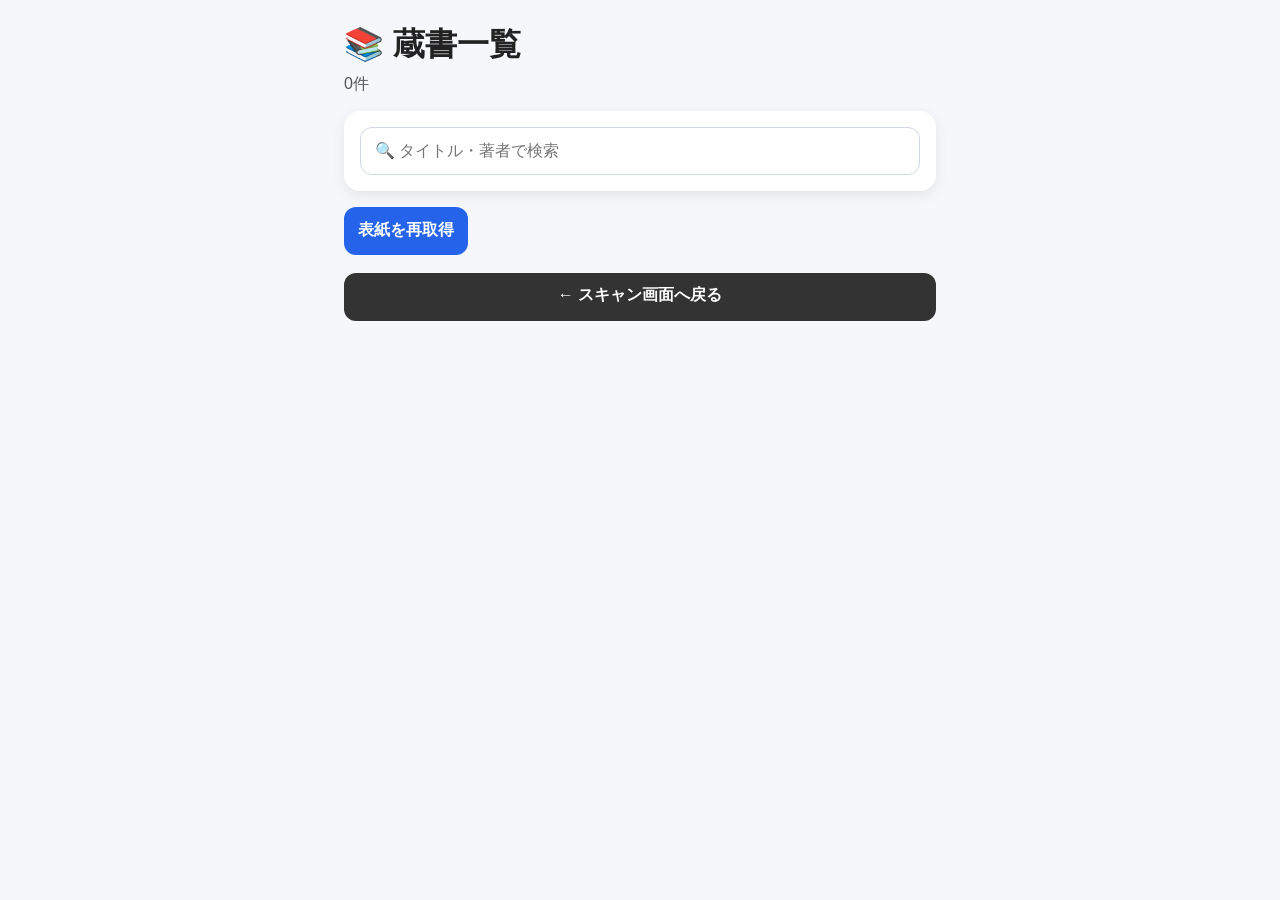
==== books.html @ 6c3b1f43 "機能追加 ・表紙等書籍情報を更新する機能追加" ====
<!DOCTYPE html>
<html lang="ja">
<head>
  <meta charset="UTF-8">
  <meta name="viewport" content="width=device-width, initial-scale=1.0, viewport-fit=cover">
  <title>蔵書一覧</title>
  <link rel="stylesheet" href="css/style.css">
</head>
<body>
  <main class="container">
    <header class="page-header">
      <h1>📚 蔵書一覧</h1>
      <p id="count" class="count-text"></p>
    </header>

    <section class="search-box">
      <input type="text" id="searchInput" placeholder="🔍 タイトル・著者で検索">
    </section>

    <div class="list-actions">
      <button id="refreshCoversBtn" class="primary-btn">表紙を再取得</button>
    </div>

    <div id="bookList" class="grid"></div>

    <nav class="bottom-nav">
      <a href="index.html" class="link-btn">← スキャン画面へ戻る</a>
    </nav>
    <!-- 削除確認モーダル -->
    <div id="confirmModal" class="modal" style="display:none;">
      <div class="modal-card">
        <p id="modalMessage" class="modal-text"></p>

        <div class="modal-actions">
          <button id="cancelBtn" class="secondary-btn">キャンセル</button>
          <button id="confirmBtn" class="danger-btn">削除する</button>
        </div>
      </div>
    </div>
    <div id="toast" class="toast" style="display:none;"></div>
  </main>

  <script src="js/storage.js"></script>
  <script src="js/api.js"></script>
  <script>
    const container = document.getElementById("bookList");
    let books = getBooks();
    const searchInput = document.getElementById("searchInput");
    const countEl = document.getElementById("count");
    const modal = document.getElementById("confirmModal");
    const modalMessage = document.getElementById("modalMessage");
    const confirmBtn = document.getElementById("confirmBtn");
    const cancelBtn = document.getElementById("cancelBtn");
    const toast = document.getElementById("toast");
    const refreshCoversBtn = document.getElementById("refreshCoversBtn");

    let targetIsbn = null;

    function highlight(text, keyword) {
      if (!keyword) return text;

      const escaped = keyword.replace(/[.*+?^${}()|[\]\\]/g, "\\$&");
      const regex = new RegExp(`(${escaped})`, "gi");
      return text.replace(regex, "<mark>$1</mark>");
    }

    function getFallbackImage() {
      return (
        "data:image/svg+xml;utf8," +
        encodeURIComponent(`
          <svg xmlns="http://www.w3.org/2000/svg" width="120" height="160">
            <rect width="100%" height="100%" fill="#e5e7eb"/>
            <text x="50%" y="50%" dominant-baseline="middle" text-anchor="middle"
              font-size="14" fill="#6b7280">NO IMAGE</text>
          </svg>
        `)
      );
    }

    refreshCoversBtn.onclick = async () => {
      await refreshBookCovers();
    };

    confirmBtn.onclick = () => {
      if (!targetIsbn) return;

      deleteBook(targetIsbn);
      modal.style.display = "none";
      targetIsbn = null;

      showToast("削除しました");
      refreshBooks();
    };

    cancelBtn.onclick = () => {
      modal.style.display = "none";
      targetIsbn = null;
    };

    modal.onclick = (e) => {
      if (e.target === modal) {
        modal.style.display = "none";
        targetIsbn = null;
      }
    };

    function showToast(message) {
      toast.textContent = message;
      toast.style.display = "block";

      requestAnimationFrame(() => {
        toast.classList.add("show");
      });

      setTimeout(() => {
        toast.classList.remove("show");

        setTimeout(() => {
          toast.style.display = "none";
        }, 200);
      }, 1200);
    }

    async function refreshBookCovers() {
      refreshCoversBtn.disabled = true;
      refreshCoversBtn.textContent = "再取得中...";

      books = getBooks();

      let updatedCount = 0;

      for (let i = 0; i < books.length; i++) {
        const book = books[i];

        if (!book.isbn || !isBookISBN(book.isbn)) continue;

        try {
          const fetched = await fetchBook(book.isbn);

          if (!fetched) continue;

          const nextTitle = fetched.title || book.title || "タイトル不明";
          const nextAuthor = fetched.author || book.author || "著者不明";
          const nextThumbnail = fetched.thumbnail || book.thumbnail || "";

          const changed =
            nextTitle !== (book.title || "") ||
            nextAuthor !== (book.author || "") ||
            nextThumbnail !== (book.thumbnail || "");

          if (changed) {
            book.title = nextTitle;
            book.author = nextAuthor;
            book.thumbnail = nextThumbnail;
            updatedCount++;
          }
        } catch (e) {
          console.error(`表紙再取得エラー: ${book.isbn}`, e);
        }
      }

      saveBooks(books);
      refreshBooks();

      refreshCoversBtn.disabled = false;
      refreshCoversBtn.textContent = "表紙を再取得";

      if (updatedCount > 0) {
        showToast(`${updatedCount}件更新しました`);
      } else {
        showToast("更新できる表紙はありませんでした");
      }
    }

    function refreshBooks() {
      books = getBooks();

      const keyword = searchInput.value.toLowerCase();

      const filtered = books.filter(book =>
        (book.title || "").toLowerCase().includes(keyword) ||
        (book.author || "").toLowerCase().includes(keyword)
      );

      renderBooks(filtered);
    }

    refreshBooks();

    searchInput.addEventListener("input", () => {
      refreshBooks();
    });

    function renderBooks(list) {
      container.innerHTML = "";
      countEl.textContent = `${list.length}件`;

      const keyword = searchInput.value;

      list.forEach(book => {
        const card = document.createElement("div");
        card.className = "card book-card";

        const cover = document.createElement("img");
        cover.className = "book-cover";
        cover.src = book.thumbnail || getFallbackImage();
        cover.alt = `${book.title || "書籍"} の表紙`;

        const content = document.createElement("div");
        content.className = "book-card-body";

        const title = document.createElement("h3");
        const author = document.createElement("p");
        const meta = document.createElement("p");
        const status = document.createElement("p");

        title.innerHTML = highlight(book.title || "タイトル不明", keyword);
        author.innerHTML = highlight(book.author || "著者不明", keyword);

        meta.className = "meta-text";
        meta.textContent = `ISBN: ${book.isbn}`;

        if (book.loan) {
          status.textContent = `貸出中：${book.loan.user} (${book.loan.date})`;
          status.className = "loan";
        } else {
          status.textContent = "所蔵中";
          status.className = "available";
        }

        const actionRow = document.createElement("div");
        actionRow.className = "card-action-row";

        if (book.loan) {
          const returnBtn = document.createElement("button");
          returnBtn.textContent = "返却";
          returnBtn.className = "primary-btn";
          returnBtn.onclick = () => {
            returnBook(book.isbn);

            showToast(`「${book.title}」を返却しました`);
            refreshBooks();
          };
          actionRow.appendChild(returnBtn);
        } else {
          const loanBtn = document.createElement("button");
          loanBtn.textContent = "貸出";
          loanBtn.className = "secondary-btn";
          loanBtn.onclick = () => {
            const user = prompt("貸出相手の名前を入力");
            if (!user) return;

            loanBook(book.isbn, user);

            showToast(`「${book.title}」を貸出しました`);
            refreshBooks();
          };
          actionRow.appendChild(loanBtn);
        }

        const delBtn = document.createElement("button");
        delBtn.textContent = "削除";
        delBtn.className = "danger-btn";
        delBtn.onclick = () => {
          modalMessage.textContent = `「${book.title}」を削除しますか？`;
          modal.style.display = "flex";
          targetIsbn = book.isbn;
        };
        actionRow.appendChild(delBtn);

        content.appendChild(title);
        content.appendChild(author);
        content.appendChild(meta);
        content.appendChild(status);
        content.appendChild(actionRow);

        card.appendChild(cover);
        card.appendChild(content);

        container.appendChild(card);
      });
    }
  </script>
</body>
</html>
---- css/style.css ----
* {
  box-sizing: border-box;
}

html {
  font-size: 16px;
}

body {
  margin: 0;
  font-family: sans-serif;
  background: #f5f7fb;
  color: #222;
}

.container {
  width: 100%;
  max-width: 640px;
  margin: 0 auto;
  padding: 16px;
  padding-bottom: 32px;
}

.page-header {
  margin-bottom: 16px;
}

.page-header h1 {
  margin: 0 0 8px;
  font-size: 1.8rem;
  line-height: 1.3;
}

.subtext,
.count-text {
  margin: 0;
  font-size: 1rem;
  color: #555;
}

.scanner-card,
.card,
.search-box {
  background: #fff;
  border-radius: 16px;
  padding: 16px;
  box-shadow: 0 4px 14px rgba(0, 0, 0, 0.08);
}

.scanner-card {
  margin-bottom: 16px;
}

.camera-wrap {
  position: relative;
  width: 100%;
  margin-bottom: 16px;
}

#camera {
  display: block;
  width: 100%;
  max-height: 35vh;
  height: auto;
  object-fit: cover;
  border-radius: 12px;
  background: #000;
}

.scan-overlay {
  position: absolute;
  inset: 0;
  border-radius: 12px;
  pointer-events: none;
  background: linear-gradient(rgba(0, 0, 0, 0.28), rgba(0, 0, 0, 0.28));
}

.scan-guide {
  position: absolute;
  left: 50%;
  top: 50%;
  width: 84%;
  max-width: 420px;
  height: 18%;
  min-height: 70px;
  transform: translate(-50%, -50%);
  border-radius: 12px;
  box-shadow:
    0 0 0 9999px rgba(0, 0, 0, 0.28),
    0 0 0 2px rgba(255, 255, 255, 0.9) inset;
  overflow: hidden;
}

.corner {
  position: absolute;
  width: 26px;
  height: 26px;
  border-color: #00e676;
  border-style: solid;
  border-width: 0;
}

.top-left {
  top: 0;
  left: 0;
  border-top-width: 4px;
  border-left-width: 4px;
  border-top-left-radius: 12px;
}

.top-right {
  top: 0;
  right: 0;
  border-top-width: 4px;
  border-right-width: 4px;
  border-top-right-radius: 12px;
}

.bottom-left {
  bottom: 0;
  left: 0;
  border-bottom-width: 4px;
  border-left-width: 4px;
  border-bottom-left-radius: 12px;
}

.bottom-right {
  bottom: 0;
  right: 0;
  border-bottom-width: 4px;
  border-right-width: 4px;
  border-bottom-right-radius: 12px;
}

.scan-line {
  position: absolute;
  left: 4%;
  right: 4%;
  top: 0;
  height: 3px;
  border-radius: 999px;
  background: linear-gradient(90deg, transparent, #00e676, transparent);
  box-shadow: 0 0 10px rgba(0, 230, 118, 0.8);
  animation: scanMove 2.2s linear infinite;
}

@keyframes scanMove {
  0% {
    top: 8%;
  }
  50% {
    top: calc(100% - 11px);
  }
  100% {
    top: 8%;
  }
}

.result-box {
  background: #f8f9fc;
  border-radius: 12px;
  padding: 14px;
  margin-bottom: 16px;
}

.label {
  margin: 0 0 8px;
  font-size: 0.95rem;
  color: #666;
}

.result-text {
  margin: 0;
  font-size: 1.5rem;
  font-weight: bold;
  line-height: 1.4;
  word-break: break-all;
}

.book-info {
  margin: 10px 0 0;
  font-size: 1rem;
  line-height: 1.6;
  color: #333;
}

.preview-card {
  display: flex;
  gap: 12px;
  align-items: flex-start;
  background: #f8f9fc;
  border-radius: 14px;
  padding: 12px;
  margin-bottom: 16px;
  border: 1px solid #e5e7eb;
}

.preview-image {
  width: 88px;
  height: 128px;
  object-fit: cover;
  border-radius: 10px;
  background: #e5e7eb;
  flex-shrink: 0;
}

.preview-body {
  min-width: 0;
  flex: 1;
}

.preview-title {
  margin: 0 0 8px;
  font-size: 1.05rem;
  font-weight: bold;
  line-height: 1.5;
}

.preview-author,
.preview-isbn {
  margin: 0 0 6px;
  font-size: 0.95rem;
  line-height: 1.5;
  color: #444;
  word-break: break-word;
}

.button-group {
  display: grid;
  grid-template-columns: 1fr;
  gap: 12px;
}

button,
.link-btn {
  min-height: 48px;
  padding: 12px 14px;
  border: none;
  border-radius: 12px;
  font-size: 1rem;
  font-weight: bold;
  text-decoration: none;
  text-align: center;
  cursor: pointer;
}

.primary-btn {
  background: #2563eb;
  color: #fff;
}

.secondary-btn {
  background: #16a34a;
  color: #fff;
}

.danger-btn {
  background: #dc2626;
  color: #fff;
}

button:disabled {
  background: #ccc !important;
  color: #666 !important;
  cursor: not-allowed;
  opacity: 0.7;
}

.link-btn {
  display: block;
  background: #333;
  color: #fff;
}

.search-box {
  margin-bottom: 16px;
}

#searchInput {
  width: 100%;
  min-height: 48px;
  padding: 12px 14px;
  border: 1px solid #d0d7e2;
  border-radius: 12px;
  font-size: 1rem;
  outline: none;
}

#searchInput:focus {
  border-color: #2563eb;
}

.grid {
  display: grid;
  grid-template-columns: 1fr;
  gap: 14px;
}

.book-card {
  display: flex;
  gap: 12px;
  align-items: flex-start;
}

.book-cover {
  width: 88px;
  height: 128px;
  object-fit: cover;
  border-radius: 10px;
  background: #e5e7eb;
  flex-shrink: 0;
}

.book-card-body {
  flex: 1;
  min-width: 0;
}

.card h3 {
  margin: 0 0 10px;
  font-size: 1.08rem;
  line-height: 1.5;
}

.card p {
  margin: 0 0 10px;
  line-height: 1.6;
  font-size: 0.96rem;
}

.meta-text {
  color: #666;
  font-size: 0.92rem;
  word-break: break-all;
}

.loan {
  color: #d11a2a;
  font-weight: bold;
}

.available {
  color: #0f8a3b;
  font-weight: bold;
}

.registered {
  color: #2563eb;
  font-weight: bold;
}

.unregistered {
  color: #d97706;
  font-weight: bold;
}

.card-action-row {
  display: flex;
  flex-wrap: wrap;
  gap: 8px;
  margin-top: 10px;
}

.card-action-row button {
  flex: 1 1 110px;
}

.bottom-nav {
  margin-top: 18px;
}

mark {
  background: #fff3a3;
  color: #222;
  padding: 0 2px;
  border-radius: 4px;
}

@media (min-width: 600px) {
  .container {
    padding: 24px;
  }

  .page-header h1 {
    font-size: 2rem;
  }

  .grid {
    grid-template-columns: repeat(2, 1fr);
  }
}

.mode-banner {
  margin-bottom: 12px;
  padding: 10px 12px;
  border-radius: 12px;
  background: #eef2ff;
  color: #1e3a8a;
  font-weight: bold;
  text-align: center;
}

.continuous-mode {
  background: #ecfdf5;
  color: #166534;
}

/* モーダル背景 */
.modal {
  position: fixed;
  inset: 0;
  background: rgba(0, 0, 0, 0.5);
  display: flex;
  justify-content: center;
  align-items: center;
  z-index: 999;
}

/* カード本体 */
.modal-card {
  background: #fff;
  border-radius: 16px;
  padding: 20px;
  width: 85%;
  max-width: 360px;
  box-shadow: 0 10px 30px rgba(0,0,0,0.2);
  animation: fadeIn 0.2s ease;
}

.modal-text {
  margin-bottom: 20px;
  font-size: 1rem;
  line-height: 1.6;
}

.modal-actions {
  display: flex;
  gap: 10px;
}

.modal-actions button {
  flex: 1;
}

/* アニメーション */
@keyframes fadeIn {
  from {
    opacity: 0;
    transform: translateY(10px);
  }
  to {
    opacity: 1;
    transform: translateY(0);
  }
}

.toast {
  position: fixed;
  left: 50%;
  bottom: 20px;
  transform: translateX(-50%);
  background: #222;
  color: #fff;
  padding: 12px 16px;
  border-radius: 999px;
  font-size: 0.95rem;
  box-shadow: 0 6px 18px rgba(0, 0, 0, 0.2);
  z-index: 1000;
  opacity: 0;
  transition: opacity 0.2s ease, transform 0.2s ease;
}

.toast.show {
  display: block !important;
  opacity: 1;
  transform: translateX(-50%) translateY(0);
}
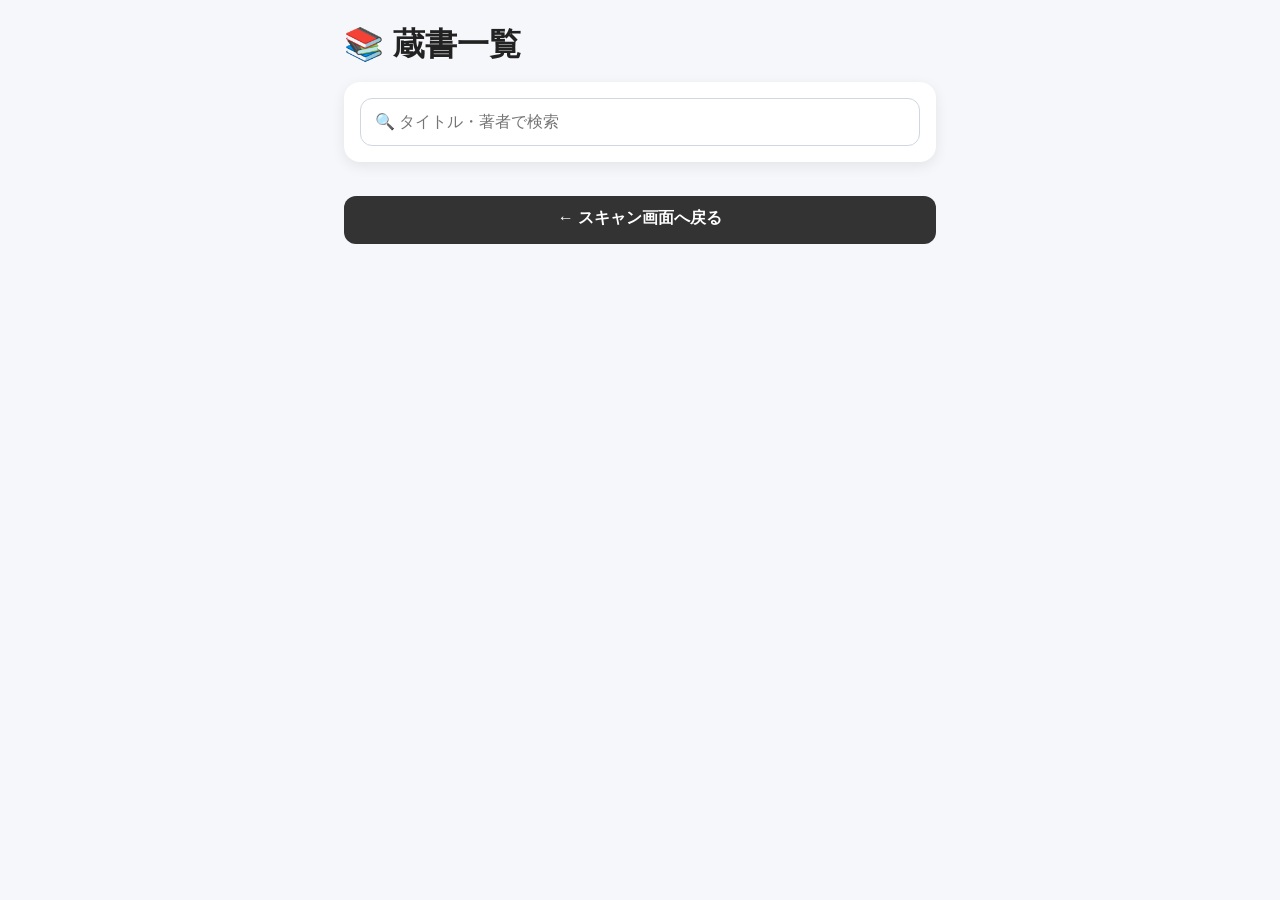
==== commit d320551e: "機能ブラッシュアップ ・情報の自動更新頻度調整 ・情報取得を諦めた書籍にバッジ表示" ====
--- a/books.html
+++ b/books.html
@@ -17,10 +17,6 @@
       <input type="text" id="searchInput" placeholder="🔍 タイトル・著者で検索">
     </section>
 
-    <div class="list-actions">
-      <button id="refreshCoversBtn" class="primary-btn">表紙を再取得</button>
-    </div>
-
     <div id="bookList" class="grid"></div>
 
     <nav class="bottom-nav">
@@ -52,7 +48,8 @@
     const confirmBtn = document.getElementById("confirmBtn");
     const cancelBtn = document.getElementById("cancelBtn");
     const toast = document.getElementById("toast");
-    const refreshCoversBtn = document.getElementById("refreshCoversBtn");
+    const REFRESH_RETRY_DAYS = [1, 3, 7, 14, 30];
+    const REFRESH_STOP_AFTER = 6;
 
     let targetIsbn = null;
 
@@ -77,10 +74,6 @@
       );
     }
 
-    refreshCoversBtn.onclick = async () => {
-      await refreshBookCovers();
-    };
-
     confirmBtn.onclick = () => {
       if (!targetIsbn) return;
 
@@ -122,42 +115,78 @@
     }
 
     async function refreshBookCovers() {
-      refreshCoversBtn.disabled = true;
-      refreshCoversBtn.textContent = "再取得中...";
-
       books = getBooks();
 
       let updatedCount = 0;
+      let metaChanged = false;
 
       for (let i = 0; i < books.length; i++) {
         const book = books[i];
 
         if (!book.isbn || !isBookISBN(book.isbn)) continue;
+        if (!shouldTryRefresh(book)) continue;
 
         try {
           const fetched = await fetchBook(book.isbn);
 
-          if (!fetched) continue;
-
-          const nextTitle = fetched.title || book.title || "タイトル不明";
-          const nextAuthor = fetched.author || book.author || "著者不明";
-          const nextThumbnail = fetched.thumbnail || book.thumbnail || "";
-
-          const changed =
+          if (!fetched) {
+            markRefreshFailed(book);
+            metaChanged = true;
+            continue;
+          }
+
+          const nextTitle =
+            fetched.title && fetched.title !== "タイトル不明"
+              ? fetched.title
+              : (book.title || "タイトル不明");
+
+          const nextAuthor =
+            fetched.author && fetched.author !== "著者不明"
+              ? fetched.author
+              : (book.author || "著者不明");
+
+          const nextThumbnail =
+            fetched.thumbnail || book.thumbnail || "";
+
+          const infoImproved =
             nextTitle !== (book.title || "") ||
             nextAuthor !== (book.author || "") ||
             nextThumbnail !== (book.thumbnail || "");
 
-          if (changed) {
+          if (infoImproved) {
             book.title = nextTitle;
             book.author = nextAuthor;
             book.thumbnail = nextThumbnail;
+            markRefreshSucceeded(book);
             updatedCount++;
+            metaChanged = true;
+          } else {
+            markRefreshFailed(book);
+            metaChanged = true;
           }
         } catch (e) {
-          console.error(`表紙再取得エラー: ${book.isbn}`, e);
+          console.error(`書籍情報再取得エラー: ${book.isbn}`, e);
+          markRefreshFailed(book);
+          metaChanged = true;
         }
       }
+
+      if (updatedCount > 0 || metaChanged) {
+        saveBooks(books);
+      }
+
+      if (updatedCount > 0) {
+        refreshBooks();
+        showToast(`${updatedCount}件更新しました`);
+      }
+    }
+
+      if (updatedCount > 0) {
+        saveBooks(books);
+        refreshBooks();
+        showToast(`${updatedCount}件更新しました`);
+      }
+    }
 
       saveBooks(books);
       refreshBooks();
@@ -172,6 +201,86 @@
       }
     }
 
+    function needsBookRefresh(book) {
+      const missingThumbnail = !book.thumbnail;
+
+      const missingTitle =
+        !book.title || book.title.trim() === "" || book.title === "タイトル不明";
+
+      const missingAuthor =
+        !book.author || book.author.trim() === "" || book.author === "著者不明";
+
+      return missingThumbnail || missingTitle || missingAuthor;
+    }
+
+    function shouldShowMissingInfoBadge(book) {
+      if (!needsBookRefresh(book)) return false;
+
+      const meta = book.refreshMeta;
+      if (!meta) return false;
+
+      return meta.stopped === true;
+    }
+
+    function getRefreshMeta(book) {
+      if (!book.refreshMeta) {
+        book.refreshMeta = {
+          retryCount: 0,
+          lastTriedAt: "",
+          nextRetryAt: "",
+          stopped: false
+        };
+      }
+
+      return book.refreshMeta;
+    }
+
+    function getRetryDays(retryCount) {
+      return REFRESH_RETRY_DAYS[
+        Math.min(retryCount, REFRESH_RETRY_DAYS.length - 1)
+      ];
+    }
+
+    function shouldTryRefresh(book) {
+      if (!needsBookRefresh(book)) return false;
+
+      const meta = getRefreshMeta(book);
+
+      if (meta.stopped) return false;
+      if (!meta.nextRetryAt) return true;
+
+      return Date.now() >= new Date(meta.nextRetryAt).getTime();
+    }
+
+    function markRefreshSucceeded(book) {
+      book.refreshMeta = {
+        retryCount: 0,
+        lastTriedAt: new Date().toISOString(),
+        nextRetryAt: "",
+        stopped: false
+      };
+    }
+
+    function markRefreshFailed(book) {
+      const meta = getRefreshMeta(book);
+      const now = new Date();
+
+      meta.retryCount += 1;
+      meta.lastTriedAt = now.toISOString();
+
+      if (meta.retryCount >= REFRESH_STOP_AFTER) {
+        meta.stopped = true;
+        meta.nextRetryAt = "";
+        return;
+      }
+
+      const days = getRetryDays(meta.retryCount - 1);
+      const next = new Date(now);
+      next.setDate(next.getDate() + days);
+
+      meta.nextRetryAt = next.toISOString();
+    }
+
     function refreshBooks() {
       books = getBooks();
 
@@ -187,6 +296,10 @@
 
     refreshBooks();
 
+    setTimeout(() => {
+      refreshBookCovers();
+    }, 0);
+
     searchInput.addEventListener("input", () => {
       refreshBooks();
     });
@@ -213,9 +326,18 @@
         const author = document.createElement("p");
         const meta = document.createElement("p");
         const status = document.createElement("p");
+        const badgeRow = document.createElement("div");
+        badgeRow.className = "badge-row";
 
         title.innerHTML = highlight(book.title || "タイトル不明", keyword);
         author.innerHTML = highlight(book.author || "著者不明", keyword);
+
+        if (shouldShowMissingInfoBadge(book)) {
+          const missingBadge = document.createElement("span");
+          missingBadge.className = "info-missing-badge";
+          missingBadge.textContent = "情報不足";
+          badgeRow.appendChild(missingBadge);
+        }
 
         meta.className = "meta-text";
         meta.textContent = `ISBN: ${book.isbn}`;
@@ -269,6 +391,11 @@
         actionRow.appendChild(delBtn);
 
         content.appendChild(title);
+
+        if (badgeRow.childNodes.length > 0) {
+          content.appendChild(badgeRow);
+        }
+
         content.appendChild(author);
         content.appendChild(meta);
         content.appendChild(status);
--- a/css/style.css
+++ b/css/style.css
@@ -475,3 +475,11 @@
   opacity: 1;
   transform: translateX(-50%) translateY(0);
 }
+
+.list-actions {
+  margin-bottom: 16px;
+}
+
+.list-actions button {
+  width: 100%;
+}
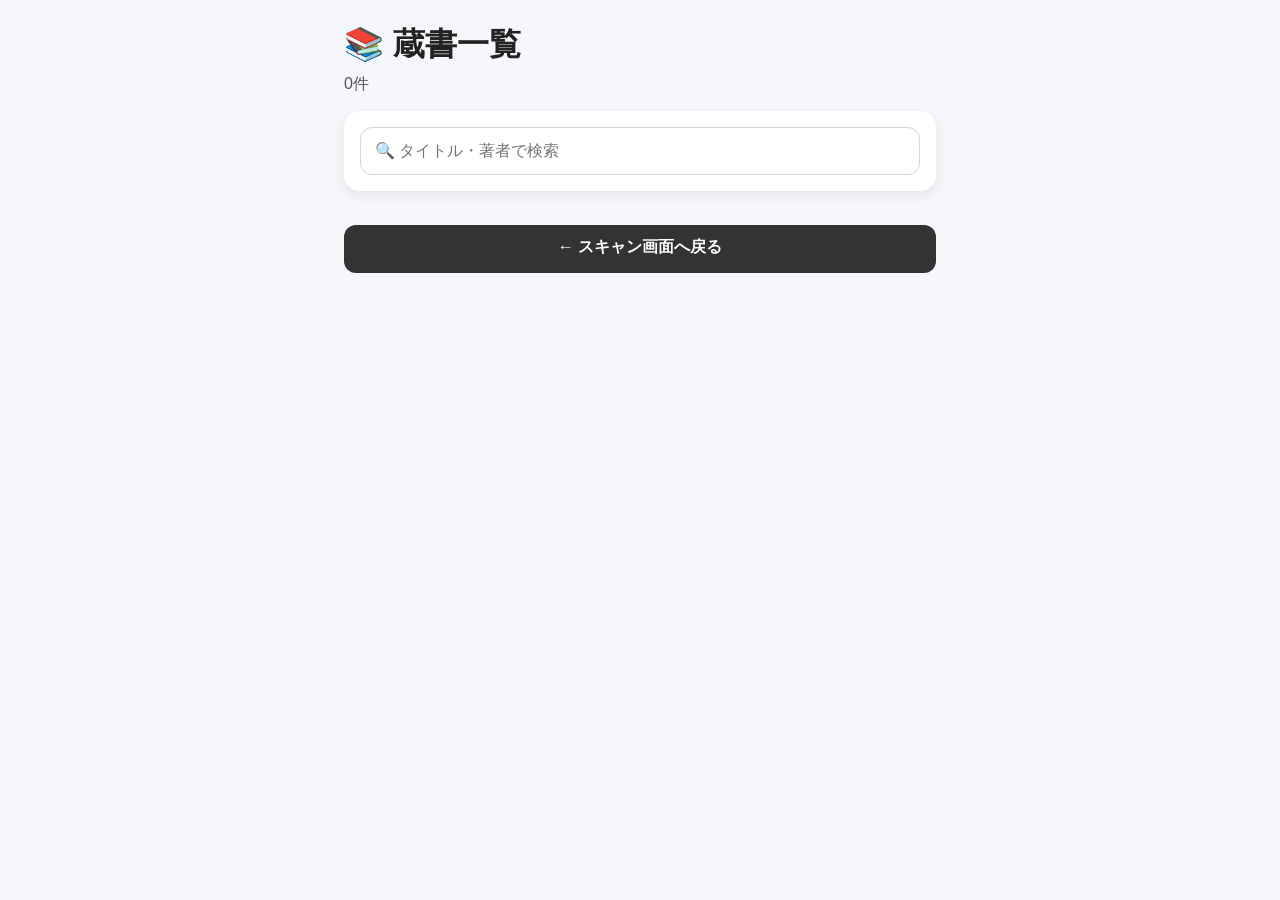
==== commit 6b1c7c84: "不具合修整 ・蔵書一覧が表示されない不具合を修整" ====
--- a/books.html
+++ b/books.html
@@ -181,26 +181,6 @@
       }
     }
 
-      if (updatedCount > 0) {
-        saveBooks(books);
-        refreshBooks();
-        showToast(`${updatedCount}件更新しました`);
-      }
-    }
-
-      saveBooks(books);
-      refreshBooks();
-
-      refreshCoversBtn.disabled = false;
-      refreshCoversBtn.textContent = "表紙を再取得";
-
-      if (updatedCount > 0) {
-        showToast(`${updatedCount}件更新しました`);
-      } else {
-        showToast("更新できる表紙はありませんでした");
-      }
-    }
-
     function needsBookRefresh(book) {
       const missingThumbnail = !book.thumbnail;
 
--- a/css/style.css
+++ b/css/style.css
@@ -476,10 +476,18 @@
   transform: translateX(-50%) translateY(0);
 }
 
-.list-actions {
-  margin-bottom: 16px;
-}
-
-.list-actions button {
-  width: 100%;
-}
+.badge-row {
+  margin: 0 0 8px;
+}
+
+.info-missing-badge {
+  display: inline-block;
+  padding: 4px 8px;
+  border-radius: 999px;
+  background: #fff7ed;
+  color: #c2410c;
+  font-size: 0.78rem;
+  font-weight: bold;
+  line-height: 1;
+  border: 1px solid #fdba74;
+}
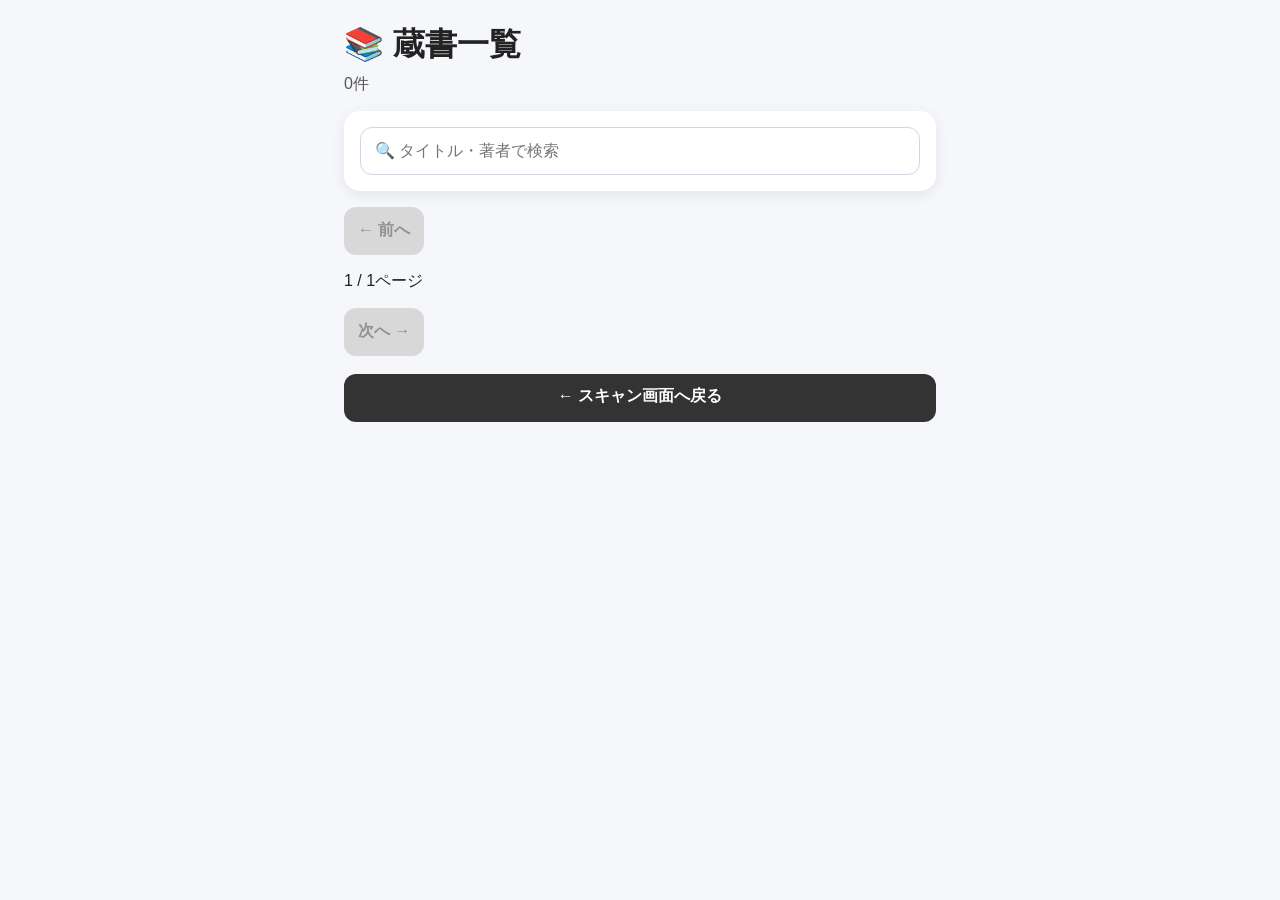
==== commit b9f461f9: "UI更新 ・蔵書一覧にページネーション追加" ====
--- a/books.html
+++ b/books.html
@@ -19,6 +19,12 @@
 
     <div id="bookList" class="grid"></div>
 
+    <div class="pagination" id="pagination">
+      <button id="prevPageBtn" class="secondary-btn">← 前へ</button>
+      <p id="pageInfo" class="page-info"></p>
+      <button id="nextPageBtn" class="secondary-btn">次へ →</button>
+    </div>
+
     <nav class="bottom-nav">
       <a href="index.html" class="link-btn">← スキャン画面へ戻る</a>
     </nav>
@@ -50,8 +56,13 @@
     const toast = document.getElementById("toast");
     const REFRESH_RETRY_DAYS = [1, 3, 7, 14, 30];
     const REFRESH_STOP_AFTER = 6;
+    const prevPageBtn = document.getElementById("prevPageBtn");
+    const nextPageBtn = document.getElementById("nextPageBtn");
+    const pageInfo = document.getElementById("pageInfo");
 
     let targetIsbn = null;
+    let currentPage = 1;
+    let currentFilteredBooks = [];
 
     function highlight(text, keyword) {
       if (!keyword) return text;
@@ -95,6 +106,19 @@
         modal.style.display = "none";
         targetIsbn = null;
       }
+    };
+
+    prevPageBtn.onclick = () => {
+      if (currentPage <= 1) return;
+      currentPage--;
+      renderBooks(currentFilteredBooks);
+    };
+
+    nextPageBtn.onclick = () => {
+      const totalPages = Math.max(1, Math.ceil(currentFilteredBooks.length / getItemsPerPage()));
+      if (currentPage >= totalPages) return;
+      currentPage++;
+      renderBooks(currentFilteredBooks);
     };
 
     function showToast(message) {
@@ -266,12 +290,36 @@
 
       const keyword = searchInput.value.toLowerCase();
 
-      const filtered = books.filter(book =>
+      currentFilteredBooks = books.filter(book =>
         (book.title || "").toLowerCase().includes(keyword) ||
         (book.author || "").toLowerCase().includes(keyword)
       );
 
-      renderBooks(filtered);
+      updatePagination(currentFilteredBooks.length);
+      renderBooks(currentFilteredBooks);
+    }
+
+    function getItemsPerPage() {
+      const height = window.innerHeight;
+
+      if (height >= 900) return 12;
+      if (height >= 760) return 10;
+      if (height >= 640) return 8;
+      return 6;
+    }
+
+    function updatePagination(totalItems) {
+      const itemsPerPage = getItemsPerPage();
+      const totalPages = Math.max(1, Math.ceil(totalItems / itemsPerPage));
+
+      if (currentPage > totalPages) {
+        currentPage = totalPages;
+      }
+
+      pageInfo.textContent = `${currentPage} / ${totalPages}ページ`;
+
+      prevPageBtn.disabled = currentPage <= 1;
+      nextPageBtn.disabled = currentPage >= totalPages;
     }
 
     refreshBooks();
@@ -281,6 +329,7 @@
     }, 0);
 
     searchInput.addEventListener("input", () => {
+      currentPage = 1;
       refreshBooks();
     });
 
@@ -289,8 +338,12 @@
       countEl.textContent = `${list.length}件`;
 
       const keyword = searchInput.value;
-
-      list.forEach(book => {
+      const itemsPerPage = getItemsPerPage();
+      const startIndex = (currentPage - 1) * itemsPerPage;
+      const endIndex = startIndex + itemsPerPage;
+      const pageItems = list.slice(startIndex, endIndex);
+
+      pageItems.forEach(book => {
         const card = document.createElement("div");
         card.className = "card book-card";
 
@@ -339,7 +392,6 @@
           returnBtn.className = "primary-btn";
           returnBtn.onclick = () => {
             returnBook(book.isbn);
-
             showToast(`「${book.title}」を返却しました`);
             refreshBooks();
           };
@@ -353,7 +405,6 @@
             if (!user) return;
 
             loanBook(book.isbn, user);
-
             showToast(`「${book.title}」を貸出しました`);
             refreshBooks();
           };
@@ -386,7 +437,13 @@
 
         container.appendChild(card);
       });
-    }
+
+      updatePagination(list.length);
+    }
+
+    window.addEventListener("resize", () => {
+      refreshBooks();
+    });
   </script>
 </body>
 </html>
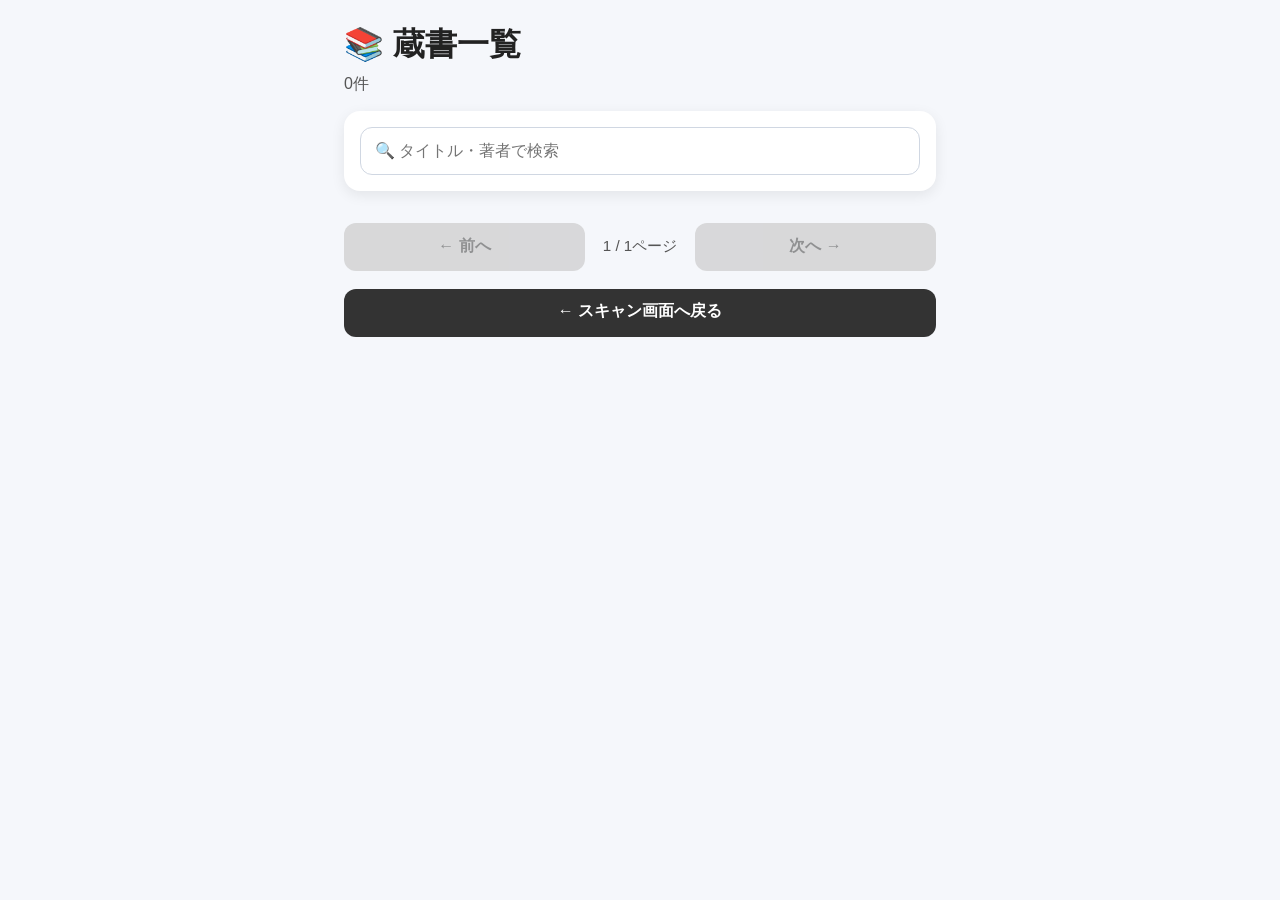
==== commit 05c22340: "不具合修整 ・蔵書一覧ページでスクロールした際のページネーションを修整" ====
--- a/books.html
+++ b/books.html
@@ -54,15 +54,24 @@
     const confirmBtn = document.getElementById("confirmBtn");
     const cancelBtn = document.getElementById("cancelBtn");
     const toast = document.getElementById("toast");
-    const REFRESH_RETRY_DAYS = [1, 3, 7, 14, 30];
-    const REFRESH_STOP_AFTER = 6;
+
     const prevPageBtn = document.getElementById("prevPageBtn");
     const nextPageBtn = document.getElementById("nextPageBtn");
     const pageInfo = document.getElementById("pageInfo");
 
+    const REFRESH_RETRY_DAYS = [1, 3, 7, 14, 30];
+    const REFRESH_STOP_AFTER = 6;
+
     let targetIsbn = null;
+    let toastTimer = null;
+    let toastHideTimer = null;
+
     let currentPage = 1;
     let currentFilteredBooks = [];
+
+    // スマホのアドレスバー開閉で高さが細かく変わっても暴れないようにする
+    let lastViewportWidth = window.innerWidth;
+    let lastItemsPerPage = getItemsPerPage();
 
     function highlight(text, keyword) {
       if (!keyword) return text;
@@ -85,6 +94,26 @@
       );
     }
 
+    function showToast(message) {
+      toast.textContent = message;
+      toast.style.display = "block";
+
+      if (toastTimer) clearTimeout(toastTimer);
+      if (toastHideTimer) clearTimeout(toastHideTimer);
+
+      requestAnimationFrame(() => {
+        toast.classList.add("show");
+      });
+
+      toastTimer = setTimeout(() => {
+        toast.classList.remove("show");
+
+        toastHideTimer = setTimeout(() => {
+          toast.style.display = "none";
+        }, 200);
+      }, 1200);
+    }
+
     confirmBtn.onclick = () => {
       if (!targetIsbn) return;
 
@@ -108,34 +137,121 @@
       }
     };
 
-    prevPageBtn.onclick = () => {
-      if (currentPage <= 1) return;
-      currentPage--;
+    function needsBookRefresh(book) {
+      const missingThumbnail = !book.thumbnail;
+
+      const missingTitle =
+        !book.title || book.title.trim() === "" || book.title === "タイトル不明";
+
+      const missingAuthor =
+        !book.author || book.author.trim() === "" || book.author === "著者不明";
+
+      return missingThumbnail || missingTitle || missingAuthor;
+    }
+
+    function shouldShowMissingInfoBadge(book) {
+      if (!needsBookRefresh(book)) return false;
+
+      const meta = book.refreshMeta;
+      if (!meta) return false;
+
+      return meta.stopped === true;
+    }
+
+    function getRefreshMeta(book) {
+      if (!book.refreshMeta) {
+        book.refreshMeta = {
+          retryCount: 0,
+          lastTriedAt: "",
+          nextRetryAt: "",
+          stopped: false
+        };
+      }
+
+      return book.refreshMeta;
+    }
+
+    function getRetryDays(retryCount) {
+      return REFRESH_RETRY_DAYS[
+        Math.min(retryCount, REFRESH_RETRY_DAYS.length - 1)
+      ];
+    }
+
+    function shouldTryRefresh(book) {
+      if (!needsBookRefresh(book)) return false;
+
+      const meta = getRefreshMeta(book);
+
+      if (meta.stopped) return false;
+      if (!meta.nextRetryAt) return true;
+
+      return Date.now() >= new Date(meta.nextRetryAt).getTime();
+    }
+
+    function markRefreshSucceeded(book) {
+      book.refreshMeta = {
+        retryCount: 0,
+        lastTriedAt: new Date().toISOString(),
+        nextRetryAt: "",
+        stopped: false
+      };
+    }
+
+    function markRefreshFailed(book) {
+      const meta = getRefreshMeta(book);
+      const now = new Date();
+
+      meta.retryCount += 1;
+      meta.lastTriedAt = now.toISOString();
+
+      if (meta.retryCount >= REFRESH_STOP_AFTER) {
+        meta.stopped = true;
+        meta.nextRetryAt = "";
+        return;
+      }
+
+      const days = getRetryDays(meta.retryCount - 1);
+      const next = new Date(now);
+      next.setDate(next.getDate() + days);
+
+      meta.nextRetryAt = next.toISOString();
+    }
+
+    function getItemsPerPage() {
+      const height = window.innerHeight;
+
+      if (height >= 900) return 10;
+      if (height >= 760) return 8;
+      if (height >= 640) return 6;
+      return 5;
+    }
+
+    function updatePagination(totalItems) {
+      const itemsPerPage = getItemsPerPage();
+      const totalPages = Math.max(1, Math.ceil(totalItems / itemsPerPage));
+
+      if (currentPage > totalPages) {
+        currentPage = totalPages;
+      }
+
+      pageInfo.textContent = `${currentPage} / ${totalPages}ページ`;
+
+      prevPageBtn.disabled = currentPage <= 1;
+      nextPageBtn.disabled = currentPage >= totalPages;
+    }
+
+    function refreshBooks() {
+      books = getBooks();
+
+      const keyword = searchInput.value.toLowerCase();
+
+      currentFilteredBooks = books.filter(book =>
+        (book.title || "").toLowerCase().includes(keyword) ||
+        (book.author || "").toLowerCase().includes(keyword)
+      );
+
+      updatePagination(currentFilteredBooks.length);
       renderBooks(currentFilteredBooks);
-    };
-
-    nextPageBtn.onclick = () => {
-      const totalPages = Math.max(1, Math.ceil(currentFilteredBooks.length / getItemsPerPage()));
-      if (currentPage >= totalPages) return;
-      currentPage++;
-      renderBooks(currentFilteredBooks);
-    };
-
-    function showToast(message) {
-      toast.textContent = message;
-      toast.style.display = "block";
-
-      requestAnimationFrame(() => {
-        toast.classList.add("show");
-      });
-
-      setTimeout(() => {
-        toast.classList.remove("show");
-
-        setTimeout(() => {
-          toast.style.display = "none";
-        }, 200);
-      }, 1200);
     }
 
     async function refreshBookCovers() {
@@ -204,134 +320,6 @@
         showToast(`${updatedCount}件更新しました`);
       }
     }
-
-    function needsBookRefresh(book) {
-      const missingThumbnail = !book.thumbnail;
-
-      const missingTitle =
-        !book.title || book.title.trim() === "" || book.title === "タイトル不明";
-
-      const missingAuthor =
-        !book.author || book.author.trim() === "" || book.author === "著者不明";
-
-      return missingThumbnail || missingTitle || missingAuthor;
-    }
-
-    function shouldShowMissingInfoBadge(book) {
-      if (!needsBookRefresh(book)) return false;
-
-      const meta = book.refreshMeta;
-      if (!meta) return false;
-
-      return meta.stopped === true;
-    }
-
-    function getRefreshMeta(book) {
-      if (!book.refreshMeta) {
-        book.refreshMeta = {
-          retryCount: 0,
-          lastTriedAt: "",
-          nextRetryAt: "",
-          stopped: false
-        };
-      }
-
-      return book.refreshMeta;
-    }
-
-    function getRetryDays(retryCount) {
-      return REFRESH_RETRY_DAYS[
-        Math.min(retryCount, REFRESH_RETRY_DAYS.length - 1)
-      ];
-    }
-
-    function shouldTryRefresh(book) {
-      if (!needsBookRefresh(book)) return false;
-
-      const meta = getRefreshMeta(book);
-
-      if (meta.stopped) return false;
-      if (!meta.nextRetryAt) return true;
-
-      return Date.now() >= new Date(meta.nextRetryAt).getTime();
-    }
-
-    function markRefreshSucceeded(book) {
-      book.refreshMeta = {
-        retryCount: 0,
-        lastTriedAt: new Date().toISOString(),
-        nextRetryAt: "",
-        stopped: false
-      };
-    }
-
-    function markRefreshFailed(book) {
-      const meta = getRefreshMeta(book);
-      const now = new Date();
-
-      meta.retryCount += 1;
-      meta.lastTriedAt = now.toISOString();
-
-      if (meta.retryCount >= REFRESH_STOP_AFTER) {
-        meta.stopped = true;
-        meta.nextRetryAt = "";
-        return;
-      }
-
-      const days = getRetryDays(meta.retryCount - 1);
-      const next = new Date(now);
-      next.setDate(next.getDate() + days);
-
-      meta.nextRetryAt = next.toISOString();
-    }
-
-    function refreshBooks() {
-      books = getBooks();
-
-      const keyword = searchInput.value.toLowerCase();
-
-      currentFilteredBooks = books.filter(book =>
-        (book.title || "").toLowerCase().includes(keyword) ||
-        (book.author || "").toLowerCase().includes(keyword)
-      );
-
-      updatePagination(currentFilteredBooks.length);
-      renderBooks(currentFilteredBooks);
-    }
-
-    function getItemsPerPage() {
-      const height = window.innerHeight;
-
-      if (height >= 900) return 12;
-      if (height >= 760) return 10;
-      if (height >= 640) return 8;
-      return 6;
-    }
-
-    function updatePagination(totalItems) {
-      const itemsPerPage = getItemsPerPage();
-      const totalPages = Math.max(1, Math.ceil(totalItems / itemsPerPage));
-
-      if (currentPage > totalPages) {
-        currentPage = totalPages;
-      }
-
-      pageInfo.textContent = `${currentPage} / ${totalPages}ページ`;
-
-      prevPageBtn.disabled = currentPage <= 1;
-      nextPageBtn.disabled = currentPage >= totalPages;
-    }
-
-    refreshBooks();
-
-    setTimeout(() => {
-      refreshBookCovers();
-    }, 0);
-
-    searchInput.addEventListener("input", () => {
-      currentPage = 1;
-      refreshBooks();
-    });
 
     function renderBooks(list) {
       container.innerHTML = "";
@@ -441,9 +429,45 @@
       updatePagination(list.length);
     }
 
-    window.addEventListener("resize", () => {
+    prevPageBtn.onclick = () => {
+      if (currentPage <= 1) return;
+      currentPage--;
+      renderBooks(currentFilteredBooks);
+      window.scrollTo({ top: 0, behavior: "smooth" });
+    };
+
+    nextPageBtn.onclick = () => {
+      const totalPages = Math.max(1, Math.ceil(currentFilteredBooks.length / getItemsPerPage()));
+      if (currentPage >= totalPages) return;
+      currentPage++;
+      renderBooks(currentFilteredBooks);
+      window.scrollTo({ top: 0, behavior: "smooth" });
+    };
+
+    searchInput.addEventListener("input", () => {
+      currentPage = 1;
       refreshBooks();
     });
+
+    window.addEventListener("resize", () => {
+      const widthChanged = Math.abs(window.innerWidth - lastViewportWidth) >= 40;
+      const nextItemsPerPage = getItemsPerPage();
+      const perPageChanged = nextItemsPerPage !== lastItemsPerPage;
+
+      if (!widthChanged && !perPageChanged) {
+        return;
+      }
+
+      lastViewportWidth = window.innerWidth;
+      lastItemsPerPage = nextItemsPerPage;
+      refreshBooks();
+    });
+
+    refreshBooks();
+
+    setTimeout(() => {
+      refreshBookCovers();
+    }, 0);
   </script>
 </body>
 </html>
--- a/css/style.css
+++ b/css/style.css
@@ -491,3 +491,25 @@
   line-height: 1;
   border: 1px solid #fdba74;
 }
+
+.pagination {
+  display: flex;
+  align-items: center;
+  justify-content: space-between;
+  gap: 10px;
+  margin-top: 16px;
+  margin-bottom: 16px;
+}
+
+.page-info {
+  margin: 0;
+  min-width: 90px;
+  text-align: center;
+  font-size: 0.95rem;
+  color: #555;
+}
+
+.pagination button {
+  flex: 1;
+  min-width: 0;
+}
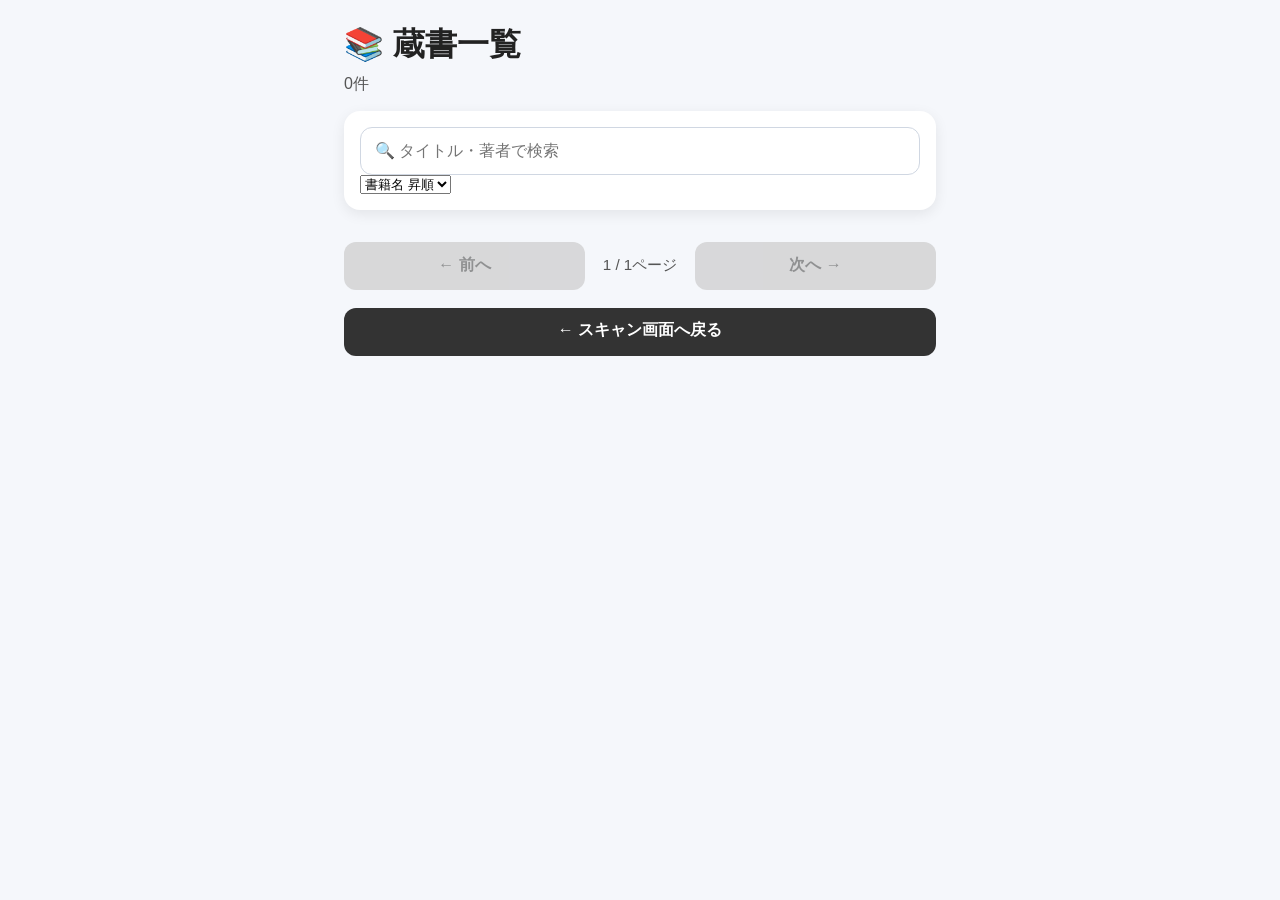
==== commit 178b4d24: "機能追加 ・ソート機能追加" ====
--- a/books.html
+++ b/books.html
@@ -14,7 +14,17 @@
     </header>
 
     <section class="search-box">
-      <input type="text" id="searchInput" placeholder="🔍 タイトル・著者で検索">
+      <div class="search-row">
+        <div class="search-input-wrap">
+          <input type="text" id="searchInput" placeholder="🔍 タイトル・著者で検索">
+          <button id="clearSearchBtn" class="clear-search-btn" type="button" aria-label="検索文字をクリア">×</button>
+        </div>
+
+        <select id="sortOrderSelect" class="sort-select">
+          <option value="asc">書籍名 昇順</option>
+          <option value="desc">書籍名 降順</option>
+        </select>
+      </div>
     </section>
 
     <div id="bookList" class="grid"></div>
@@ -54,11 +64,11 @@
     const confirmBtn = document.getElementById("confirmBtn");
     const cancelBtn = document.getElementById("cancelBtn");
     const toast = document.getElementById("toast");
-
     const prevPageBtn = document.getElementById("prevPageBtn");
     const nextPageBtn = document.getElementById("nextPageBtn");
     const pageInfo = document.getElementById("pageInfo");
-
+    const clearSearchBtn = document.getElementById("clearSearchBtn");
+    const sortOrderSelect = document.getElementById("sortOrderSelect");
     const REFRESH_RETRY_DAYS = [1, 3, 7, 14, 30];
     const REFRESH_STOP_AFTER = 6;
 
@@ -79,6 +89,308 @@
       const escaped = keyword.replace(/[.*+?^${}()|[\]\\]/g, "\\$&");
       const regex = new RegExp(`(${escaped})`, "gi");
       return text.replace(regex, "<mark>$1</mark>");
+    }
+
+    function normalizeSearchText(text) {
+      if (!text) return "";
+
+      return String(text)
+        .toLowerCase()
+        .normalize("NFKC")
+        .replace(/[ァ-ヶ]/g, ch =>
+          String.fromCharCode(ch.charCodeAt(0) - 0x60)
+        )
+        .replace(/\s+/g, "")
+        .replace(/[‐－―ー\-]/g, "")
+        .replace(/[！!？?・,，。.\(\)（）「」『』【】\[\]]/g, "");
+    }
+
+    function getNGrams(text, n = 2) {
+      if (!text) return [];
+      if (text.length < n) return [text];
+
+      const grams = [];
+      for (let i = 0; i <= text.length - n; i++) {
+        grams.push(text.slice(i, i + n));
+      }
+      return grams;
+    }
+
+    function calcNGramSimilarity(a, b, n = 2) {
+      if (!a || !b) return 0;
+
+      const setA = new Set(getNGrams(a, n));
+      const setB = new Set(getNGrams(b, n));
+
+      let common = 0;
+      for (const token of setA) {
+        if (setB.has(token)) {
+          common++;
+        }
+      }
+
+      const unionSize = new Set([...setA, ...setB]).size;
+      if (unionSize === 0) return 0;
+
+      return common / unionSize;
+    }
+
+    function getContainScore(target, query) {
+      if (!target || !query) return 0;
+
+      const index = target.indexOf(query);
+      if (index === -1) return 0;
+
+      // 完全一致
+      if (target === query) {
+        return 1.0;
+      }
+
+      // 前方一致
+      if (index === 0) {
+        return 0.92;
+      }
+
+      // 後方一致
+      if (index + query.length === target.length) {
+        return 0.88;
+      }
+
+      // 単語境界っぽい位置（「の」「・」「 」などの直後）
+      const prevChar = target[index - 1] || "";
+      if (/[\s　・の\-]/.test(prevChar)) {
+        return 0.84;
+      }
+
+      // ふつうの部分一致
+      return 0.78;
+    }
+
+    function getLengthBalanceScore(target, query) {
+      if (!target || !query) return 0;
+
+      const shorter = Math.min(target.length, query.length);
+      const longer = Math.max(target.length, query.length);
+
+      if (longer === 0) return 0;
+
+      return shorter / longer;
+    }
+
+    function getBookSearchScore(book, keyword) {
+      const q = normalizeSearchText(keyword);
+      if (!q) return 1;
+
+      const title = normalizeSearchText(book.title || "");
+      const author = normalizeSearchText(book.author || "");
+
+      let score = 0;
+
+      // --- タイトル一致を最優先 ---
+      const titleContainScore = getContainScore(title, q);
+      const authorContainScore = getContainScore(author, q);
+
+      const titleLengthBalance = getLengthBalanceScore(title, q);
+      const authorLengthBalance = getLengthBalanceScore(author, q);
+
+      if (titleContainScore > 0) {
+        score = Math.max(
+          score,
+          titleContainScore + titleLengthBalance * 0.08
+        );
+      }
+
+      if (authorContainScore > 0) {
+        score = Math.max(
+          score,
+          authorContainScore * 0.82 + authorLengthBalance * 0.06
+        );
+      }
+
+      // --- 検索語の方が長い場合の救済 ---
+      if (title && q.includes(title) && title.length >= 2) {
+        score = Math.max(score, 0.72 + titleLengthBalance * 0.08);
+      }
+
+      if (author && q.includes(author) && author.length >= 2) {
+        score = Math.max(score, 0.60 + authorLengthBalance * 0.05);
+      }
+
+      // --- クエリをゆるく分割して一部一致も拾う ---
+      const qParts = q
+        .split(/[・\s　]+/)
+        .map(part => part.trim())
+        .filter(Boolean);
+
+      let partialTitleHits = 0;
+      let partialAuthorHits = 0;
+
+      for (const part of qParts) {
+        if (part.length < 2) continue;
+
+        if (title.includes(part)) {
+          partialTitleHits++;
+        }
+
+        if (author.includes(part)) {
+          partialAuthorHits++;
+        }
+      }
+
+      if (partialTitleHits > 0) {
+        score = Math.max(score, 0.68 + Math.min(partialTitleHits, 3) * 0.05);
+      }
+
+      if (partialAuthorHits > 0) {
+        score = Math.max(score, 0.52 + Math.min(partialAuthorHits, 3) * 0.04);
+      }
+
+      // --- あいまい一致（軽い誤字対策） ---
+      const titleBiGram = calcNGramSimilarity(title, q, 2);
+      const titleTriGram = calcNGramSimilarity(title, q, 3);
+      const authorBiGram = calcNGramSimilarity(author, q, 2);
+
+      score = Math.max(score, titleBiGram * 0.72);
+      score = Math.max(score, titleTriGram * 0.80);
+      score = Math.max(score, authorBiGram * 0.55);
+
+      return score;
+    }
+
+    function getSeriesSortInfo(book) {
+      const rawTitle = String(book.title || "").trim();
+
+      // 全角数字を半角数字へ
+      const toHalfWidthNumber = value =>
+        String(value).replace(/[０-９]/g, ch =>
+          String.fromCharCode(ch.charCodeAt(0) - 0xFEE0)
+        );
+
+      function getSpecialVolumeOrder(text) {
+        const normalized = text.trim();
+
+        if (/^(上|上巻)$/.test(normalized)) return 1;
+        if (/^(中|中巻)$/.test(normalized)) return 2;
+        if (/^(下|下巻)$/.test(normalized)) return 3;
+
+        if (/^(前|前編)$/.test(normalized)) return 1;
+        if (/^(中編)$/.test(normalized)) return 2;
+        if (/^(後|後編)$/.test(normalized)) return 3;
+
+        if (/^(序)$/.test(normalized)) return 0;
+        if (/^(完|完結編)$/.test(normalized)) return 9999;
+
+        return null;
+      }
+
+      // 版情報をシリーズ名から除去して寄せる
+      function normalizeEditionSuffix(title) {
+        return title
+          .replace(/[\s　]*【[^】]*】$/g, "")
+          .replace(/[\s　]*\[[^\]]*\]$/g, "")
+          .replace(/[\s　]*\([^)]*\)$/g, "")
+          .replace(/[\s　]*（[^）]*）$/g, "")
+          .replace(/[\s　]*(特装版|限定版|通常版|完全版|愛蔵版|新装版|文庫版|ワイド版|廉価版|復刻版|豪華版|合本版|電子版)$/g, "")
+          .replace(/[\s　]*(特装|限定|完全|愛蔵|新装|文庫|ワイド|廉価|復刻|豪華|合本)$/g, "")
+          .trim();
+      }
+
+      // 数字巻を優先判定
+      const numberPatterns = [
+        /^(.*?)[\s　]*第\s*([0-9０-９]+)\s*巻$/,
+        /^(.*?)[\s　]*([0-9０-９]+)\s*巻$/,
+        /^(.*?)[\s　]*([0-9０-９]+)$/,
+        /^(.*?)[\s　]*\(([0-9０-９]+)\)$/,
+        /^(.*?)[\s　]*（([0-9０-９]+)）$/,
+        /^(.*?)[\s　]*Vol\.?\s*([0-9０-９]+)$/i,
+        /^(.*?)[\s　]*volume\.?\s*([0-9０-９]+)$/i
+      ];
+
+      for (const pattern of numberPatterns) {
+        const match = rawTitle.match(pattern);
+        if (match) {
+          const baseTitle = (match[1] || "").trim();
+          const seriesTitle = normalizeEditionSuffix(baseTitle);
+          const volumeText = toHalfWidthNumber(match[2] || "");
+          const volumeNumber = Number(volumeText);
+
+          return {
+            rawTitle,
+            seriesTitle: seriesTitle || baseTitle || rawTitle,
+            normalizedSeriesTitle: normalizeSearchText(seriesTitle || baseTitle || rawTitle),
+            volumeNumber: Number.isFinite(volumeNumber) ? volumeNumber : null
+          };
+        }
+      }
+
+      // 上・中・下 / 前・後 などを判定
+      const specialPatterns = [
+        /^(.*?)[\s　]*([上下中])$/,
+        /^(.*?)[\s　]*(上巻|中巻|下巻)$/,
+        /^(.*?)[\s　]*([前後])$/,
+        /^(.*?)[\s　]*(前編|中編|後編)$/,
+        /^(.*?)[\s　]*(序|完|完結編)$/
+      ];
+
+      for (const pattern of specialPatterns) {
+        const match = rawTitle.match(pattern);
+        if (match) {
+          const baseTitle = (match[1] || "").trim();
+          const seriesTitle = normalizeEditionSuffix(baseTitle);
+          const specialText = (match[2] || "").trim();
+          const specialOrder = getSpecialVolumeOrder(specialText);
+
+          return {
+            rawTitle,
+            seriesTitle: seriesTitle || baseTitle || rawTitle,
+            normalizedSeriesTitle: normalizeSearchText(seriesTitle || baseTitle || rawTitle),
+            volumeNumber: specialOrder
+          };
+        }
+      }
+
+      // 巻数が無いタイトルでも版情報を落として近くに寄せる
+      const normalizedBaseTitle = normalizeEditionSuffix(rawTitle);
+
+      return {
+        rawTitle,
+        seriesTitle: normalizedBaseTitle || rawTitle,
+        normalizedSeriesTitle: normalizeSearchText(normalizedBaseTitle || rawTitle),
+        volumeNumber: null
+      };
+    }
+
+    function compareBooksByTitleAndVolume(a, b, sortOrder = "asc") {
+      const infoA = getSeriesSortInfo(a);
+      const infoB = getSeriesSortInfo(b);
+
+      const direction = sortOrder === "desc" ? -1 : 1;
+
+      const seriesCompare = infoA.normalizedSeriesTitle.localeCompare(
+        infoB.normalizedSeriesTitle,
+        "ja"
+      );
+
+      if (seriesCompare !== 0) {
+        return seriesCompare * direction;
+      }
+
+      const volumeA = infoA.volumeNumber;
+      const volumeB = infoB.volumeNumber;
+
+      if (volumeA != null && volumeB != null && volumeA !== volumeB) {
+        return (volumeA - volumeB) * direction;
+      }
+
+      if (volumeA == null && volumeB != null) {
+        return -1 * direction;
+      }
+
+      if (volumeA != null && volumeB == null) {
+        return 1 * direction;
+      }
+
+      return infoA.rawTitle.localeCompare(infoB.rawTitle, "ja") * direction;
     }
 
     function getFallbackImage() {
@@ -218,12 +530,11 @@
     }
 
     function getItemsPerPage() {
-      const height = window.innerHeight;
-
-      if (height >= 900) return 10;
-      if (height >= 760) return 8;
-      if (height >= 640) return 6;
-      return 5;
+      const width = window.innerWidth;
+
+      if (width >= 900) return 12;
+      if (width >= 600) return 10;
+      return 8;
     }
 
     function updatePagination(totalItems) {
@@ -240,16 +551,41 @@
       nextPageBtn.disabled = currentPage >= totalPages;
     }
 
+    function updateClearButtonVisibility() {
+      const hasValue = searchInput.value.length > 0;
+      clearSearchBtn.style.display = hasValue ? "flex" : "none";
+    }
+
     function refreshBooks() {
       books = getBooks();
 
-      const keyword = searchInput.value.toLowerCase();
-
-      currentFilteredBooks = books.filter(book =>
-        (book.title || "").toLowerCase().includes(keyword) ||
-        (book.author || "").toLowerCase().includes(keyword)
-      );
-
+      const keyword = searchInput.value.trim();
+      const sortOrder = sortOrderSelect.value;
+
+      if (!keyword) {
+        currentFilteredBooks = [...books].sort((a, b) =>
+          compareBooksByTitleAndVolume(a, b, sortOrder)
+        );
+      } else {
+        currentFilteredBooks = books
+          .map(book => ({
+            book,
+            score: getBookSearchScore(book, keyword)
+          }))
+          .filter(item => item.score >= 0.25)
+          .sort((a, b) => {
+            // まず一致度順
+            if (b.score !== a.score) {
+              return b.score - a.score;
+            }
+
+            // 一致度が同じなら書籍名＋巻数順
+            return compareBooksByTitleAndVolume(a.book, b.book, sortOrder);
+          })
+          .map(item => item.book);
+      }
+
+      updateClearButtonVisibility();
       updatePagination(currentFilteredBooks.length);
       renderBooks(currentFilteredBooks);
     }
@@ -343,12 +679,27 @@
         const content = document.createElement("div");
         content.className = "book-card-body";
 
+        const seriesInfo = getSeriesSortInfo(book);
+
+        const seriesLabel = document.createElement("p");
+        seriesLabel.className = "series-label";
+
         const title = document.createElement("h3");
         const author = document.createElement("p");
         const meta = document.createElement("p");
         const status = document.createElement("p");
         const badgeRow = document.createElement("div");
         badgeRow.className = "badge-row";
+
+        const rawTitle = String(book.title || "").trim();
+        const seriesTitleToShow =
+          seriesInfo.seriesTitle && seriesInfo.seriesTitle !== rawTitle
+            ? seriesInfo.seriesTitle
+            : "";
+
+        if (seriesTitleToShow) {
+          seriesLabel.textContent = `シリーズ: ${seriesTitleToShow}`;
+        }
 
         title.innerHTML = highlight(book.title || "タイトル不明", keyword);
         author.innerHTML = highlight(book.author || "著者不明", keyword);
@@ -409,6 +760,10 @@
         };
         actionRow.appendChild(delBtn);
 
+        if (seriesTitleToShow) {
+          content.appendChild(seriesLabel);
+        }
+
         content.appendChild(title);
 
         if (badgeRow.childNodes.length > 0) {
@@ -449,17 +804,28 @@
       refreshBooks();
     });
 
+    clearSearchBtn.onclick = () => {
+      searchInput.value = "";
+      currentPage = 1;
+      refreshBooks();
+      searchInput.focus();
+    };
+
+    sortOrderSelect.addEventListener("change", () => {
+      currentPage = 1;
+      refreshBooks();
+    });
+
     window.addEventListener("resize", () => {
-      const widthChanged = Math.abs(window.innerWidth - lastViewportWidth) >= 40;
-      const nextItemsPerPage = getItemsPerPage();
-      const perPageChanged = nextItemsPerPage !== lastItemsPerPage;
-
-      if (!widthChanged && !perPageChanged) {
+      const nextWidth = window.innerWidth;
+      const widthChanged = Math.abs(nextWidth - lastViewportWidth) >= 40;
+
+      if (!widthChanged) {
         return;
       }
 
-      lastViewportWidth = window.innerWidth;
-      lastItemsPerPage = nextItemsPerPage;
+      lastViewportWidth = nextWidth;
+      lastItemsPerPage = getItemsPerPage();
       refreshBooks();
     });
 
